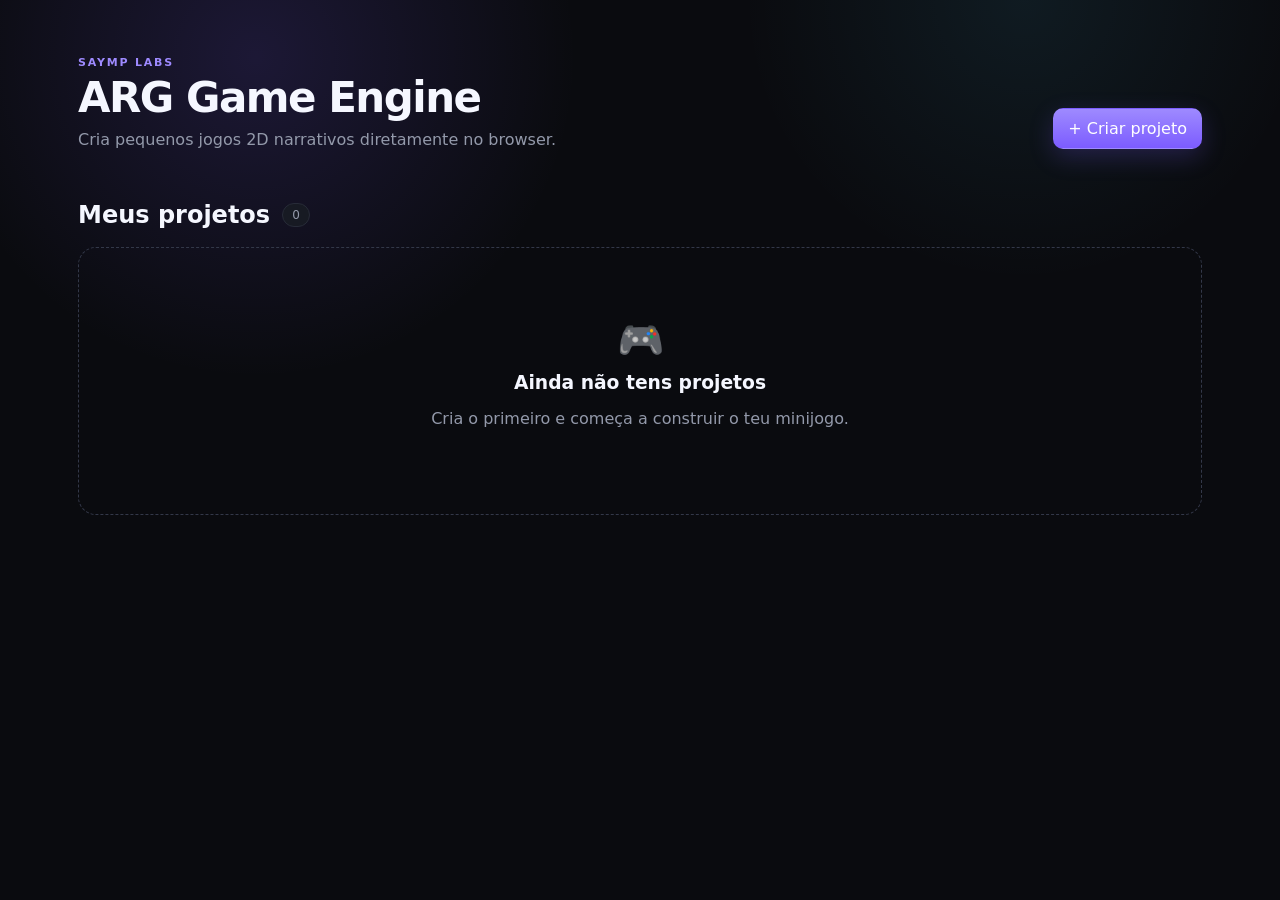
==== editor.html @ 09d0fc3b "Add files via upload" ====
<!doctype html>
<html lang="pt-PT">
<head>
  <meta charset="utf-8" />
  <meta name="viewport" content="width=device-width, initial-scale=1" />
  <title>Editor — ARG Game Engine</title>
  <link rel="stylesheet" href="styles.css" />
</head>
<body class="editor-body">
  <header class="editor-topbar">
    <div class="brand-line">
      <a href="index.html" class="back-link">← Projetos</a>
      <span class="divider"></span>
      <strong id="projectTitle">Projeto</strong>
      <span id="saveStatus" class="save-status">Guardado</span>
    </div>

    <div class="top-actions">
      <button id="centerPlayerBtn" class="secondary-btn">Centrar jogador</button>
      <button id="playBtn" class="primary-btn">▶ Testar jogo</button>
    </div>
  </header>

  <main class="editor-layout">
    <aside class="panel left-panel">
      <div class="panel-section">
        <div class="eyebrow">PROJETO</div>
        <label>
          Nome
          <input id="projectNameInput" />
        </label>
      </div>

      <div class="panel-section">
        <div class="eyebrow">MAPA</div>
        <label>
          Nome
          <input id="mapNameInput" />
        </label>

        <div class="two-cols">
          <label>
            Largura
            <input id="mapWidthInput" type="number" min="320" max="4000" step="32" />
          </label>
          <label>
            Altura
            <input id="mapHeightInput" type="number" min="240" max="4000" step="32" />
          </label>
        </div>

        <label>
          Cor do fundo
          <input id="backgroundColorInput" type="color" />
        </label>
      </div>

      <div class="panel-section">
        <div class="eyebrow">JOGADOR</div>
        <label>
          Velocidade
          <input id="playerSpeedInput" type="number" min="40" max="800" step="10" />
        </label>

        <label>
          Tamanho
          <input id="playerSizeInput" type="number" min="8" max="128" step="2" />
        </label>

        <label>
          Cor
          <input id="playerColorInput" type="color" />
        </label>

        <p class="hint">Arrasta o jogador no mapa para escolher o ponto inicial.</p>
      </div>
    </aside>

    <section class="workspace">
      <div class="workspace-toolbar">
        <span>Mapa: <strong id="workspaceMapName">Sala Inicial</strong></span>
        <span class="hint">Arrasta 🧍 para mudar o spawn</span>
      </div>

      <div id="viewport" class="viewport">
        <div id="mapCanvas" class="map-canvas">
          <div id="gridLayer" class="grid-layer"></div>
          <div id="spawnMarker" class="spawn-marker" title="Spawn do jogador">
            <span>🧍</span>
          </div>
        </div>
      </div>
    </section>

    <aside class="panel right-panel">
      <div class="panel-section">
        <div class="eyebrow">PROPRIEDADES</div>
        <h3>Spawn do jogador</h3>

        <div class="two-cols">
          <label>
            X
            <input id="spawnXInput" type="number" min="0" />
          </label>
          <label>
            Y
            <input id="spawnYInput" type="number" min="0" />
          </label>
        </div>

        <button id="resetSpawnBtn" class="secondary-btn full">Repor no centro</button>
      </div>

      <div class="panel-section">
        <div class="eyebrow">VERSÃO 0.1</div>
        <ul class="feature-list">
          <li>✓ Projetos</li>
          <li>✓ Editor de mapa</li>
          <li>✓ Spawn do jogador</li>
          <li>✓ Movimento WASD / setas</li>
          <li>✓ Teste instantâneo</li>
          <li>✓ Guardado local</li>
        </ul>
      </div>
    </aside>
  </main>

  <script src="js/storage.js"></script>
  <script src="js/editor.js"></script>
</body>
</html>
---- styles.css ----
:root{
  --bg:#0a0b0f;
  --panel:#11131a;
  --panel2:#171a23;
  --line:#272b38;
  --text:#f5f7ff;
  --muted:#9399aa;
  --accent:#7c5cff;
  --accent2:#9e8aff;
  --danger:#ff4d6d;
  --shadow:0 18px 60px rgba(0,0,0,.35);
}

*{box-sizing:border-box}
html,body{margin:0;min-height:100%;font-family:Inter,ui-sans-serif,system-ui,-apple-system,BlinkMacSystemFont,"Segoe UI",sans-serif;background:var(--bg);color:var(--text)}
button,input{font:inherit}
button{cursor:pointer}
a{color:inherit;text-decoration:none}

.dashboard-body{background:
  radial-gradient(circle at 20% 10%,rgba(124,92,255,.16),transparent 28%),
  radial-gradient(circle at 80% 0%,rgba(82,214,255,.08),transparent 24%),
  var(--bg);
}

.dashboard-shell{max-width:1180px;margin:0 auto;padding:56px 28px}
.topbar{display:flex;justify-content:space-between;gap:24px;align-items:end;margin-bottom:52px}
.topbar h1{font-size:42px;letter-spacing:-1.5px;margin:4px 0 8px}
.topbar p{color:var(--muted);margin:0;max-width:620px}
.eyebrow{font-size:11px;font-weight:800;letter-spacing:1.8px;color:var(--accent2)}
.section-title{display:flex;gap:12px;align-items:center;margin-bottom:18px}
.section-title h2{margin:0}
.pill{background:var(--panel2);border:1px solid var(--line);padding:4px 9px;border-radius:999px;color:var(--muted);font-size:12px}

.primary-btn,.secondary-btn,.icon-btn{
  border:1px solid transparent;border-radius:10px;padding:10px 14px;color:white;
}
.primary-btn{background:linear-gradient(180deg,var(--accent2),var(--accent));box-shadow:0 8px 24px rgba(124,92,255,.22)}
.primary-btn:hover{filter:brightness(1.08)}
.secondary-btn{background:var(--panel2);border-color:var(--line)}
.secondary-btn:hover{background:#202431}
.icon-btn{background:transparent;padding:6px 9px}
.full{width:100%}

.project-grid{display:grid;grid-template-columns:repeat(auto-fill,minmax(260px,1fr));gap:16px}
.project-card{
  background:linear-gradient(180deg,#141721,#101219);border:1px solid var(--line);
  border-radius:16px;padding:18px;min-height:180px;display:flex;flex-direction:column;
  transition:.18s transform,.18s border-color;box-shadow:var(--shadow)
}
.project-card:hover{transform:translateY(-3px);border-color:#504a75}
.project-card .thumb{
  height:82px;border-radius:10px;margin-bottom:14px;border:1px solid rgba(255,255,255,.06);
  position:relative;overflow:hidden
}
.project-card .thumb::after{
  content:"";position:absolute;inset:0;background-image:
  linear-gradient(rgba(255,255,255,.04) 1px,transparent 1px),
  linear-gradient(90deg,rgba(255,255,255,.04) 1px,transparent 1px);
  background-size:16px 16px
}
.project-card h3{margin:0 0 6px}
.project-meta{color:var(--muted);font-size:13px}
.card-actions{display:flex;gap:8px;margin-top:auto;padding-top:16px}
.card-actions button{flex:1}
.delete-btn{background:#26151b;border:1px solid #4b222d;color:#ff8195;border-radius:9px;padding:9px}
.empty-state{border:1px dashed #333849;border-radius:18px;text-align:center;padding:70px 20px;color:var(--muted)}
.empty-state h3{color:var(--text);margin:10px 0 6px}
.empty-icon{font-size:38px}
.hidden{display:none!important}

.modal{background:var(--panel);border:1px solid var(--line);border-radius:18px;color:var(--text);padding:0;min-width:min(460px,calc(100vw - 32px));box-shadow:var(--shadow)}
.modal::backdrop{background:rgba(0,0,0,.72);backdrop-filter:blur(6px)}
.modal form{padding:22px}
.modal-head{display:flex;justify-content:space-between;align-items:start;margin-bottom:18px}
.modal-head h2{margin:4px 0 0}
.modal label,.panel label{display:block;color:#c5cad8;font-size:12px;font-weight:700;margin-bottom:12px}
.modal input,.panel input{
  width:100%;margin-top:6px;background:#0d0f15;border:1px solid var(--line);
  border-radius:8px;padding:10px 11px;color:white;outline:none
}
.modal input:focus,.panel input:focus{border-color:var(--accent)}
.modal-actions{display:flex;justify-content:flex-end;gap:10px;margin-top:18px}

.editor-body{height:100vh;overflow:hidden}
.editor-topbar{
  height:60px;background:#0e1016;border-bottom:1px solid var(--line);display:flex;
  align-items:center;justify-content:space-between;padding:0 16px
}
.brand-line,.top-actions{display:flex;align-items:center;gap:10px}
.back-link{color:var(--muted);font-size:13px}
.divider{width:1px;height:20px;background:var(--line)}
.save-status{font-size:11px;color:#6fda9b;background:#10261a;border:1px solid #1b4b2d;padding:4px 8px;border-radius:999px}
.save-status.dirty{color:#ffd36f;background:#2c2410;border-color:#594916}

.editor-layout{height:calc(100vh - 60px);display:grid;grid-template-columns:250px 1fr 250px}
.panel{background:var(--panel);overflow:auto}
.left-panel{border-right:1px solid var(--line)}
.right-panel{border-left:1px solid var(--line)}
.panel-section{padding:18px;border-bottom:1px solid var(--line)}
.panel-section h3{margin:8px 0 14px}
.two-cols{display:grid;grid-template-columns:1fr 1fr;gap:8px}
.hint{color:var(--muted);font-size:12px;line-height:1.45}
.feature-list{list-style:none;padding:0;margin:10px 0 0;color:#b9bfcc;font-size:13px;line-height:2}

.workspace{min-width:0;display:flex;flex-direction:column;background:#08090d}
.workspace-toolbar{
  height:42px;border-bottom:1px solid var(--line);display:flex;justify-content:space-between;
  align-items:center;padding:0 14px;background:#0d0f14;font-size:12px;color:#c5cad8
}
.viewport{flex:1;overflow:auto;padding:42px}
.map-canvas{
  position:relative;margin:auto;box-shadow:0 0 0 1px #343848,0 18px 70px rgba(0,0,0,.55);
  overflow:hidden;min-width:320px;min-height:240px
}
.grid-layer{position:absolute;inset:0;pointer-events:none;background-image:
  linear-gradient(rgba(255,255,255,.05) 1px,transparent 1px),
  linear-gradient(90deg,rgba(255,255,255,.05) 1px,transparent 1px);
  background-size:32px 32px
}
.spawn-marker{
  position:absolute;display:grid;place-items:center;transform:translate(-50%,-50%);
  border:2px solid rgba(255,255,255,.65);background:rgba(124,92,255,.35);
  border-radius:8px;cursor:grab;user-select:none;box-shadow:0 0 0 4px rgba(124,92,255,.12)
}
.spawn-marker:active{cursor:grabbing}
.spawn-marker span{filter:drop-shadow(0 2px 4px rgba(0,0,0,.45))}

.play-body{margin:0;background:#000;overflow:hidden}
.game-shell{width:100vw;height:100vh;position:relative;display:grid;place-items:center;background:#000}
#gameCanvas{display:block;image-rendering:pixelated;box-shadow:0 0 80px rgba(0,0,0,.9)}
.game-ui{position:fixed;inset:0;pointer-events:none;padding:18px;display:flex;justify-content:space-between;align-items:start}
.game-badge,.controls-badge{
  background:rgba(10,11,15,.72);border:1px solid rgba(255,255,255,.14);
  backdrop-filter:blur(8px);border-radius:10px;padding:9px 11px;font-size:12px
}
.game-badge{display:flex;flex-direction:column;gap:2px}
.game-badge span{color:#aab0be}
.controls-badge{color:#aab0be}
.pause-overlay{
  position:fixed;inset:0;background:rgba(0,0,0,.65);backdrop-filter:blur(6px);
  display:grid;place-items:center
}
.pause-card{
  width:min(360px,calc(100vw - 32px));background:var(--panel);border:1px solid var(--line);
  border-radius:16px;padding:24px;text-align:center;box-shadow:var(--shadow)
}
.pause-card h2{margin:7px 0}
.pause-card p{color:var(--muted)}
.pause-actions{display:flex;gap:10px;justify-content:center;margin-top:18px}

@media (max-width:900px){
  .editor-layout{grid-template-columns:210px 1fr}
  .right-panel{display:none}
}
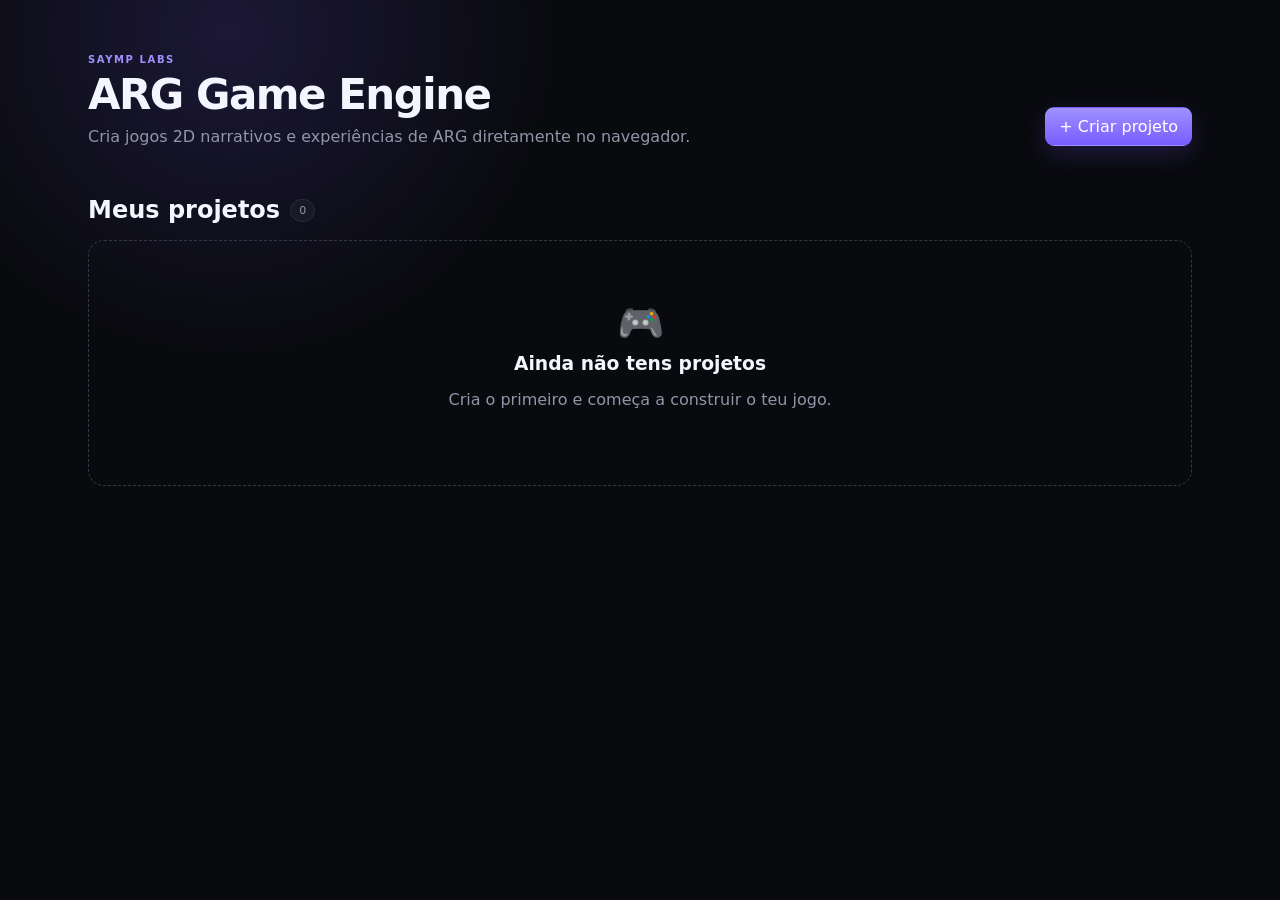
==== commit 5146313f: "Add files via upload" ====
--- a/editor.html
+++ b/editor.html
@@ -1,129 +1,259 @@
 <!doctype html>
 <html lang="pt-PT">
 <head>
-  <meta charset="utf-8" />
-  <meta name="viewport" content="width=device-width, initial-scale=1" />
+  <meta charset="utf-8">
+  <meta name="viewport" content="width=device-width,initial-scale=1">
   <title>Editor — ARG Game Engine</title>
-  <link rel="stylesheet" href="styles.css" />
+  <link rel="stylesheet" href="styles.css">
 </head>
 <body class="editor-body">
   <header class="editor-topbar">
     <div class="brand-line">
-      <a href="index.html" class="back-link">← Projetos</a>
+      <a class="back-link" href="index.html">← Projetos</a>
       <span class="divider"></span>
       <strong id="projectTitle">Projeto</strong>
       <span id="saveStatus" class="save-status">Guardado</span>
     </div>
 
     <div class="top-actions">
-      <button id="centerPlayerBtn" class="secondary-btn">Centrar jogador</button>
-      <button id="playBtn" class="primary-btn">▶ Testar jogo</button>
+      <button id="undoBtn" class="tool-btn" title="Ctrl+Z">↶</button>
+      <button id="redoBtn" class="tool-btn" title="Ctrl+Y">↷</button>
+      <button id="gridBtn" class="secondary-btn active"># Grid</button>
+      <button id="playBtn" class="primary-btn">▶ Testar</button>
     </div>
   </header>
 
   <main class="editor-layout">
-    <aside class="panel left-panel">
-      <div class="panel-section">
-        <div class="eyebrow">PROJETO</div>
-        <label>
-          Nome
-          <input id="projectNameInput" />
-        </label>
-      </div>
-
-      <div class="panel-section">
-        <div class="eyebrow">MAPA</div>
-        <label>
-          Nome
-          <input id="mapNameInput" />
-        </label>
-
-        <div class="two-cols">
-          <label>
-            Largura
-            <input id="mapWidthInput" type="number" min="320" max="4000" step="32" />
-          </label>
-          <label>
-            Altura
-            <input id="mapHeightInput" type="number" min="240" max="4000" step="32" />
-          </label>
-        </div>
-
-        <label>
-          Cor do fundo
-          <input id="backgroundColorInput" type="color" />
-        </label>
-      </div>
-
-      <div class="panel-section">
-        <div class="eyebrow">JOGADOR</div>
-        <label>
-          Velocidade
-          <input id="playerSpeedInput" type="number" min="40" max="800" step="10" />
-        </label>
-
-        <label>
-          Tamanho
-          <input id="playerSizeInput" type="number" min="8" max="128" step="2" />
-        </label>
-
-        <label>
-          Cor
-          <input id="playerColorInput" type="color" />
-        </label>
-
-        <p class="hint">Arrasta o jogador no mapa para escolher o ponto inicial.</p>
-      </div>
+    <aside class="left-panel panel">
+      <div class="tabs">
+        <button class="tab active" data-tab="hierarchy">Hierarchy</button>
+        <button class="tab" data-tab="assets">Assets</button>
+        <button class="tab" data-tab="maps">Maps</button>
+      </div>
+
+      <section id="tab-hierarchy" class="tab-content active">
+        <div class="panel-section compact">
+          <div class="section-row">
+            <div class="eyebrow">ENTIDADES</div>
+            <button id="addEntityQuickBtn" class="mini-btn">+</button>
+          </div>
+          <div id="hierarchyList" class="hierarchy-list"></div>
+        </div>
+
+        <div class="panel-section compact">
+          <div class="eyebrow">ADICIONAR</div>
+          <div class="tool-grid">
+            <button class="add-entity-btn" data-type="wall">🧱<span>Parede</span></button>
+            <button class="add-entity-btn" data-type="object">📦<span>Objeto</span></button>
+            <button class="add-entity-btn" data-type="npc">👤<span>NPC</span></button>
+            <button class="add-entity-btn" data-type="door">🚪<span>Porta</span></button>
+            <button class="add-entity-btn" data-type="trigger">◫<span>Trigger</span></button>
+            <button class="add-entity-btn" data-type="light">💡<span>Luz</span></button>
+          </div>
+        </div>
+      </section>
+
+      <section id="tab-assets" class="tab-content">
+        <div class="panel-section compact">
+          <div class="section-row">
+            <div>
+              <div class="eyebrow">ASSET LIBRARY</div>
+              <div class="tiny">PNG / JPG / WEBP / GIF</div>
+            </div>
+            <label class="mini-btn upload-btn">+
+              <input id="assetUploadInput" type="file" accept="image/png,image/jpeg,image/webp,image/gif" multiple hidden>
+            </label>
+          </div>
+          <div id="assetGrid" class="asset-grid"></div>
+          <p class="hint">No protótipo os assets ficam guardados no navegador. Mais tarde mudamos para Firebase Storage.</p>
+        </div>
+      </section>
+
+      <section id="tab-maps" class="tab-content">
+        <div class="panel-section compact">
+          <div class="section-row">
+            <div class="eyebrow">MAPAS</div>
+            <button id="newMapBtn" class="mini-btn">+</button>
+          </div>
+          <div id="mapList" class="map-list"></div>
+        </div>
+      </section>
     </aside>
 
     <section class="workspace">
       <div class="workspace-toolbar">
-        <span>Mapa: <strong id="workspaceMapName">Sala Inicial</strong></span>
-        <span class="hint">Arrasta 🧍 para mudar o spawn</span>
+        <div class="toolbar-group">
+          <button id="selectToolBtn" class="tool-btn active" title="Selecionar (V)">↖</button>
+          <button id="deleteBtn" class="tool-btn" title="Delete">🗑</button>
+          <button id="duplicateBtn" class="tool-btn" title="Ctrl+D">⧉</button>
+          <span class="divider"></span>
+          <button id="layerUpBtn" class="tool-btn" title="Subir layer">↑</button>
+          <button id="layerDownBtn" class="tool-btn" title="Descer layer">↓</button>
+        </div>
+        <div class="workspace-info">
+          <strong id="workspaceMapName">Mapa</strong>
+          <span id="zoomLabel">100%</span>
+        </div>
       </div>
 
       <div id="viewport" class="viewport">
         <div id="mapCanvas" class="map-canvas">
           <div id="gridLayer" class="grid-layer"></div>
-          <div id="spawnMarker" class="spawn-marker" title="Spawn do jogador">
-            <span>🧍</span>
-          </div>
-        </div>
+          <div id="entityLayer" class="entity-layer"></div>
+        </div>
+      </div>
+
+      <div class="statusbar">
+        <span>Arrastar: mover · canto inferior direito: redimensionar · Delete: apagar · Ctrl+Z/Y: histórico</span>
+        <span id="selectionStatus">Nada selecionado</span>
       </div>
     </section>
 
-    <aside class="panel right-panel">
-      <div class="panel-section">
-        <div class="eyebrow">PROPRIEDADES</div>
-        <h3>Spawn do jogador</h3>
-
-        <div class="two-cols">
-          <label>
-            X
-            <input id="spawnXInput" type="number" min="0" />
-          </label>
-          <label>
-            Y
-            <input id="spawnYInput" type="number" min="0" />
-          </label>
-        </div>
-
-        <button id="resetSpawnBtn" class="secondary-btn full">Repor no centro</button>
-      </div>
-
-      <div class="panel-section">
-        <div class="eyebrow">VERSÃO 0.1</div>
-        <ul class="feature-list">
-          <li>✓ Projetos</li>
-          <li>✓ Editor de mapa</li>
-          <li>✓ Spawn do jogador</li>
-          <li>✓ Movimento WASD / setas</li>
-          <li>✓ Teste instantâneo</li>
-          <li>✓ Guardado local</li>
-        </ul>
-      </div>
+    <aside class="right-panel panel">
+      <div class="tabs">
+        <button class="tab active" data-inspector-tab="inspector">Inspector</button>
+        <button class="tab" data-inspector-tab="project">Project</button>
+      </div>
+
+      <section id="inspector-inspector" class="inspector-content active">
+        <div id="noSelection" class="panel-section">
+          <div class="eyebrow">INSPECTOR</div>
+          <h3>Nada selecionado</h3>
+          <p class="hint">Seleciona uma entidade no mapa ou na hierarchy.</p>
+        </div>
+
+        <div id="entityInspector" class="panel-section hidden">
+          <div class="section-row">
+            <div>
+              <div class="eyebrow" id="entityTypeLabel">ENTITY</div>
+              <h3 id="entityInspectorTitle">Entidade</h3>
+            </div>
+          </div>
+
+          <label>Nome
+            <input id="entityNameInput">
+          </label>
+
+          <div class="two-cols">
+            <label>X<input id="entityXInput" type="number"></label>
+            <label>Y<input id="entityYInput" type="number"></label>
+          </div>
+
+          <div class="two-cols">
+            <label>Largura<input id="entityWidthInput" type="number" min="4"></label>
+            <label>Altura<input id="entityHeightInput" type="number" min="4"></label>
+          </div>
+
+          <label>Layer
+            <input id="entityLayerInput" type="number">
+          </label>
+
+          <label class="checkbox-row">
+            <input id="entityCollisionInput" type="checkbox"> Colisão
+          </label>
+
+          <label class="checkbox-row">
+            <input id="entityVisibleInput" type="checkbox"> Visível
+          </label>
+
+          <label>Sprite
+            <select id="entitySpriteSelect"></select>
+          </label>
+
+          <label>Cor fallback
+            <input id="entityColorInput" type="color">
+          </label>
+
+          <div id="characterFields" class="subsection hidden">
+            <div class="eyebrow">PERSONAGEM</div>
+            <label>Nome exibido
+              <input id="characterDisplayNameInput">
+            </label>
+            <label>Texto ao interagir
+              <textarea id="interactionTextInput" rows="3" placeholder="Ex.: Você não devia estar aqui..."></textarea>
+            </label>
+          </div>
+
+          <div id="doorFields" class="subsection hidden">
+            <div class="eyebrow">PORTA</div>
+            <label>Mapa de destino
+              <select id="doorTargetMapSelect"></select>
+            </label>
+          </div>
+
+          <div id="lightFields" class="subsection hidden">
+            <div class="eyebrow">LUZ</div>
+            <label>Raio
+              <input id="lightRadiusInput" type="number" min="20" max="1000">
+            </label>
+            <label>Intensidade
+              <input id="lightIntensityInput" type="range" min="0" max="1" step="0.05">
+            </label>
+          </div>
+        </div>
+      </section>
+
+      <section id="inspector-project" class="inspector-content">
+        <div class="panel-section">
+          <div class="eyebrow">PROJETO</div>
+          <label>Nome do jogo
+            <input id="projectNameInput">
+          </label>
+          <label>Protagonista
+            <input id="protagonistNameInput">
+          </label>
+          <label>Sprite do protagonista
+            <select id="playerSpriteSelect"></select>
+          </label>
+
+          <div class="two-cols">
+            <label>Largura<input id="playerWidthInput" type="number" min="8"></label>
+            <label>Altura<input id="playerHeightInput" type="number" min="8"></label>
+          </div>
+
+          <label>Velocidade
+            <input id="playerSpeedInput" type="number" min="20" max="1000">
+          </label>
+          <label>Cor fallback
+            <input id="playerColorInput" type="color">
+          </label>
+        </div>
+
+        <div class="panel-section">
+          <div class="eyebrow">MAPA ATUAL</div>
+          <label>Nome
+            <input id="mapNameInput">
+          </label>
+          <div class="two-cols">
+            <label>Largura<input id="mapWidthInput" type="number" min="320"></label>
+            <label>Altura<input id="mapHeightInput" type="number" min="240"></label>
+          </div>
+          <label>Fundo
+            <input id="mapBackgroundInput" type="color">
+          </label>
+          <div class="two-cols">
+            <label>Spawn X<input id="spawnXInput" type="number"></label>
+            <label>Spawn Y<input id="spawnYInput" type="number"></label>
+          </div>
+          <button id="centerSpawnBtn" class="secondary-btn full">Centrar spawn</button>
+        </div>
+      </section>
     </aside>
   </main>
+
+  <dialog id="newMapDialog" class="modal">
+    <form id="newMapForm">
+      <div class="modal-head">
+        <div><div class="eyebrow">NOVO MAPA</div><h2>Criar mapa</h2></div>
+        <button type="button" id="closeMapDialogBtn" class="icon-btn">✕</button>
+      </div>
+      <label>Nome<input id="newMapNameInput" value="Novo Mapa" required></label>
+      <div class="modal-actions">
+        <button type="button" id="cancelMapBtn" class="secondary-btn">Cancelar</button>
+        <button type="submit" class="primary-btn">Criar</button>
+      </div>
+    </form>
+  </dialog>
 
   <script src="js/storage.js"></script>
   <script src="js/editor.js"></script>
--- a/styles.css
+++ b/styles.css
@@ -1,155 +1,110 @@
+
 :root{
-  --bg:#0a0b0f;
-  --panel:#11131a;
-  --panel2:#171a23;
-  --line:#272b38;
-  --text:#f5f7ff;
-  --muted:#9399aa;
-  --accent:#7c5cff;
-  --accent2:#9e8aff;
-  --danger:#ff4d6d;
-  --shadow:0 18px 60px rgba(0,0,0,.35);
+  --bg:#090a0e;--panel:#10121a;--panel2:#171a24;--panel3:#1d202b;--line:#292d3a;
+  --text:#f4f6ff;--muted:#9096a8;--accent:#785cff;--accent2:#a091ff;--good:#6fe2a0;
+  --danger:#ff607d;--shadow:0 22px 70px rgba(0,0,0,.42);
 }
-
 *{box-sizing:border-box}
 html,body{margin:0;min-height:100%;font-family:Inter,ui-sans-serif,system-ui,-apple-system,BlinkMacSystemFont,"Segoe UI",sans-serif;background:var(--bg);color:var(--text)}
-button,input{font:inherit}
-button{cursor:pointer}
-a{color:inherit;text-decoration:none}
+button,input,select,textarea{font:inherit} button{cursor:pointer} a{color:inherit;text-decoration:none}
+.hidden{display:none!important}.tiny{font-size:10px;color:var(--muted)}.hint{font-size:11px;color:var(--muted);line-height:1.5}
+.eyebrow{font-size:10px;font-weight:900;letter-spacing:1.6px;color:var(--accent2)}
+.primary-btn,.secondary-btn,.tool-btn,.mini-btn,.icon-btn{border-radius:9px;border:1px solid transparent;color:white}
+.primary-btn{padding:9px 13px;background:linear-gradient(180deg,var(--accent2),var(--accent));box-shadow:0 8px 25px rgba(120,92,255,.2)}
+.secondary-btn{padding:8px 11px;background:var(--panel2);border-color:var(--line)}
+.secondary-btn.active,.tool-btn.active{border-color:#6f61c8;background:#2c2850}
+.tool-btn{width:34px;height:34px;background:var(--panel2);border-color:var(--line)}
+.tool-btn:hover,.secondary-btn:hover{background:#222635}
+.mini-btn{width:28px;height:28px;background:var(--panel2);border-color:var(--line);display:grid;place-items:center}
+.icon-btn{background:transparent;padding:6px}
+.full{width:100%}
+.divider{width:1px;height:20px;background:var(--line);display:inline-block}
 
-.dashboard-body{background:
-  radial-gradient(circle at 20% 10%,rgba(124,92,255,.16),transparent 28%),
-  radial-gradient(circle at 80% 0%,rgba(82,214,255,.08),transparent 24%),
-  var(--bg);
+.dashboard-body{background:radial-gradient(circle at 18% 6%,rgba(120,92,255,.17),transparent 28%),var(--bg)}
+.dashboard-shell{max-width:1160px;margin:0 auto;padding:54px 28px}
+.topbar{display:flex;justify-content:space-between;align-items:end;gap:20px;margin-bottom:50px}
+.topbar h1{font-size:42px;letter-spacing:-1.5px;margin:5px 0 8px}
+.topbar p{margin:0;color:var(--muted)}
+.section-title{display:flex;align-items:center;gap:10px;margin-bottom:16px}.section-title h2{margin:0}
+.pill{font-size:11px;background:var(--panel2);border:1px solid var(--line);padding:4px 8px;border-radius:999px;color:var(--muted)}
+.project-grid{display:grid;grid-template-columns:repeat(auto-fill,minmax(265px,1fr));gap:15px}
+.project-card{background:linear-gradient(180deg,#141720,#101219);border:1px solid var(--line);border-radius:15px;padding:16px;min-height:185px;display:flex;flex-direction:column;box-shadow:var(--shadow);transition:.18s}
+.project-card:hover{transform:translateY(-2px);border-color:#514a79}
+.project-card .thumb{height:86px;border-radius:10px;margin-bottom:13px;border:1px solid rgba(255,255,255,.07);position:relative;overflow:hidden}
+.project-card .thumb:after{content:"";position:absolute;inset:0;background-image:linear-gradient(rgba(255,255,255,.04) 1px,transparent 1px),linear-gradient(90deg,rgba(255,255,255,.04) 1px,transparent 1px);background-size:16px 16px}
+.project-card h3{margin:0 0 6px}.project-meta{font-size:12px;color:var(--muted)}
+.card-actions{display:flex;gap:8px;margin-top:auto;padding-top:15px}.card-actions button{flex:1}
+.delete-project-btn{padding:8px;border-radius:9px;background:#28161c;border:1px solid #512432;color:#ff8598}
+.empty-state{text-align:center;padding:60px;border:1px dashed #333747;border-radius:16px;color:var(--muted)}
+.empty-state h3{color:var(--text);margin:8px 0}.empty-icon{font-size:38px}
+
+.modal{background:var(--panel);color:var(--text);border:1px solid var(--line);border-radius:16px;padding:0;box-shadow:var(--shadow);min-width:min(450px,calc(100vw - 30px))}
+.modal::backdrop{background:rgba(0,0,0,.72);backdrop-filter:blur(5px)}
+.modal form{padding:22px}.modal-head{display:flex;justify-content:space-between;align-items:start;margin-bottom:18px}.modal-head h2{margin:4px 0}
+.modal label,.panel label{display:block;font-size:11px;font-weight:700;color:#c5cad8;margin-bottom:11px}
+.modal input,.panel input,.panel select,.panel textarea{
+  width:100%;margin-top:5px;background:#0c0e14;border:1px solid var(--line);border-radius:8px;color:white;padding:8px 9px;outline:none
 }
-
-.dashboard-shell{max-width:1180px;margin:0 auto;padding:56px 28px}
-.topbar{display:flex;justify-content:space-between;gap:24px;align-items:end;margin-bottom:52px}
-.topbar h1{font-size:42px;letter-spacing:-1.5px;margin:4px 0 8px}
-.topbar p{color:var(--muted);margin:0;max-width:620px}
-.eyebrow{font-size:11px;font-weight:800;letter-spacing:1.8px;color:var(--accent2)}
-.section-title{display:flex;gap:12px;align-items:center;margin-bottom:18px}
-.section-title h2{margin:0}
-.pill{background:var(--panel2);border:1px solid var(--line);padding:4px 9px;border-radius:999px;color:var(--muted);font-size:12px}
-
-.primary-btn,.secondary-btn,.icon-btn{
-  border:1px solid transparent;border-radius:10px;padding:10px 14px;color:white;
-}
-.primary-btn{background:linear-gradient(180deg,var(--accent2),var(--accent));box-shadow:0 8px 24px rgba(124,92,255,.22)}
-.primary-btn:hover{filter:brightness(1.08)}
-.secondary-btn{background:var(--panel2);border-color:var(--line)}
-.secondary-btn:hover{background:#202431}
-.icon-btn{background:transparent;padding:6px 9px}
-.full{width:100%}
-
-.project-grid{display:grid;grid-template-columns:repeat(auto-fill,minmax(260px,1fr));gap:16px}
-.project-card{
-  background:linear-gradient(180deg,#141721,#101219);border:1px solid var(--line);
-  border-radius:16px;padding:18px;min-height:180px;display:flex;flex-direction:column;
-  transition:.18s transform,.18s border-color;box-shadow:var(--shadow)
-}
-.project-card:hover{transform:translateY(-3px);border-color:#504a75}
-.project-card .thumb{
-  height:82px;border-radius:10px;margin-bottom:14px;border:1px solid rgba(255,255,255,.06);
-  position:relative;overflow:hidden
-}
-.project-card .thumb::after{
-  content:"";position:absolute;inset:0;background-image:
-  linear-gradient(rgba(255,255,255,.04) 1px,transparent 1px),
-  linear-gradient(90deg,rgba(255,255,255,.04) 1px,transparent 1px);
-  background-size:16px 16px
-}
-.project-card h3{margin:0 0 6px}
-.project-meta{color:var(--muted);font-size:13px}
-.card-actions{display:flex;gap:8px;margin-top:auto;padding-top:16px}
-.card-actions button{flex:1}
-.delete-btn{background:#26151b;border:1px solid #4b222d;color:#ff8195;border-radius:9px;padding:9px}
-.empty-state{border:1px dashed #333849;border-radius:18px;text-align:center;padding:70px 20px;color:var(--muted)}
-.empty-state h3{color:var(--text);margin:10px 0 6px}
-.empty-icon{font-size:38px}
-.hidden{display:none!important}
-
-.modal{background:var(--panel);border:1px solid var(--line);border-radius:18px;color:var(--text);padding:0;min-width:min(460px,calc(100vw - 32px));box-shadow:var(--shadow)}
-.modal::backdrop{background:rgba(0,0,0,.72);backdrop-filter:blur(6px)}
-.modal form{padding:22px}
-.modal-head{display:flex;justify-content:space-between;align-items:start;margin-bottom:18px}
-.modal-head h2{margin:4px 0 0}
-.modal label,.panel label{display:block;color:#c5cad8;font-size:12px;font-weight:700;margin-bottom:12px}
-.modal input,.panel input{
-  width:100%;margin-top:6px;background:#0d0f15;border:1px solid var(--line);
-  border-radius:8px;padding:10px 11px;color:white;outline:none
-}
-.modal input:focus,.panel input:focus{border-color:var(--accent)}
-.modal-actions{display:flex;justify-content:flex-end;gap:10px;margin-top:18px}
+.panel textarea{resize:vertical;min-height:62px}
+.modal input:focus,.panel input:focus,.panel select:focus,.panel textarea:focus{border-color:var(--accent)}
+.modal-actions{display:flex;justify-content:flex-end;gap:8px;margin-top:18px}
 
 .editor-body{height:100vh;overflow:hidden}
-.editor-topbar{
-  height:60px;background:#0e1016;border-bottom:1px solid var(--line);display:flex;
-  align-items:center;justify-content:space-between;padding:0 16px
-}
-.brand-line,.top-actions{display:flex;align-items:center;gap:10px}
-.back-link{color:var(--muted);font-size:13px}
-.divider{width:1px;height:20px;background:var(--line)}
-.save-status{font-size:11px;color:#6fda9b;background:#10261a;border:1px solid #1b4b2d;padding:4px 8px;border-radius:999px}
-.save-status.dirty{color:#ffd36f;background:#2c2410;border-color:#594916}
+.editor-topbar{height:58px;display:flex;align-items:center;justify-content:space-between;background:#0d0f15;border-bottom:1px solid var(--line);padding:0 13px}
+.brand-line,.top-actions{display:flex;align-items:center;gap:9px}.back-link{font-size:12px;color:var(--muted)}
+.save-status{font-size:10px;color:var(--good);background:#10251a;border:1px solid #1b4930;border-radius:999px;padding:4px 7px}.save-status.dirty{color:#ffd67a;background:#2a220e;border-color:#574715}
+.editor-layout{height:calc(100vh - 58px);display:grid;grid-template-columns:245px minmax(0,1fr) 270px}
+.panel{background:var(--panel);overflow:auto}.left-panel{border-right:1px solid var(--line)}.right-panel{border-left:1px solid var(--line)}
+.tabs{height:38px;display:flex;border-bottom:1px solid var(--line);position:sticky;top:0;background:var(--panel);z-index:20}
+.tab{flex:1;border:0;background:transparent;color:var(--muted);font-size:11px;font-weight:800}
+.tab.active{color:#fff;background:var(--panel2);box-shadow:inset 0 -2px 0 var(--accent)}
+.tab-content,.inspector-content{display:none}.tab-content.active,.inspector-content.active{display:block}
+.panel-section{padding:17px;border-bottom:1px solid var(--line)}.panel-section.compact{padding:12px}
+.section-row{display:flex;justify-content:space-between;align-items:center;gap:8px}.panel-section h3{margin:5px 0 13px}
+.two-cols{display:grid;grid-template-columns:1fr 1fr;gap:7px}.checkbox-row{display:flex!important;align-items:center;gap:8px}.checkbox-row input{width:auto!important;margin:0!important}
+.subsection{border-top:1px solid var(--line);margin-top:13px;padding-top:13px}
+.tool-grid{display:grid;grid-template-columns:repeat(2,1fr);gap:7px;margin-top:9px}
+.add-entity-btn{min-height:54px;background:var(--panel2);border:1px solid var(--line);border-radius:9px;color:#fff;display:flex;align-items:center;justify-content:center;gap:7px;font-size:15px}
+.add-entity-btn span{font-size:10px;color:#c4c9d6}.add-entity-btn:hover{background:#222634}
+.hierarchy-list,.map-list{margin-top:9px;display:flex;flex-direction:column;gap:4px}
+.hierarchy-item,.map-item{display:flex;align-items:center;gap:7px;padding:7px 8px;border:1px solid transparent;border-radius:7px;font-size:11px;color:#c1c6d4;cursor:pointer}
+.hierarchy-item:hover,.map-item:hover{background:var(--panel2)}.hierarchy-item.selected,.map-item.selected{background:#292449;border-color:#4f457f;color:white}
+.hierarchy-icon{width:18px;text-align:center}.layer-tag{margin-left:auto;color:#747b90;font-size:9px}
+.asset-grid{display:grid;grid-template-columns:repeat(2,1fr);gap:7px;margin-top:10px}
+.asset-card{background:var(--panel2);border:1px solid var(--line);border-radius:8px;padding:6px;cursor:pointer;overflow:hidden}
+.asset-card img{width:100%;aspect-ratio:1;object-fit:contain;background:#0a0c11;border-radius:5px;image-rendering:pixelated}
+.asset-card div{font-size:9px;color:#bbc1cf;white-space:nowrap;overflow:hidden;text-overflow:ellipsis;margin-top:5px}
+.upload-btn{cursor:pointer}
 
-.editor-layout{height:calc(100vh - 60px);display:grid;grid-template-columns:250px 1fr 250px}
-.panel{background:var(--panel);overflow:auto}
-.left-panel{border-right:1px solid var(--line)}
-.right-panel{border-left:1px solid var(--line)}
-.panel-section{padding:18px;border-bottom:1px solid var(--line)}
-.panel-section h3{margin:8px 0 14px}
-.two-cols{display:grid;grid-template-columns:1fr 1fr;gap:8px}
-.hint{color:var(--muted);font-size:12px;line-height:1.45}
-.feature-list{list-style:none;padding:0;margin:10px 0 0;color:#b9bfcc;font-size:13px;line-height:2}
+.workspace{min-width:0;background:#07080b;display:flex;flex-direction:column}
+.workspace-toolbar{height:42px;display:flex;align-items:center;justify-content:space-between;background:#0c0e13;border-bottom:1px solid var(--line);padding:0 10px}
+.toolbar-group{display:flex;align-items:center;gap:5px}.workspace-info{display:flex;gap:12px;font-size:10px;color:var(--muted)}
+.viewport{flex:1;overflow:auto;padding:38px;position:relative}
+.map-canvas{position:relative;margin:auto;box-shadow:0 0 0 1px #333745,0 22px 65px rgba(0,0,0,.58);transform-origin:top left;overflow:hidden}
+.grid-layer{position:absolute;inset:0;pointer-events:none;background-image:linear-gradient(rgba(255,255,255,.05) 1px,transparent 1px),linear-gradient(90deg,rgba(255,255,255,.05) 1px,transparent 1px);background-size:32px 32px;z-index:100000}
+.grid-layer.hidden-grid{display:none}
+.entity-layer{position:absolute;inset:0}
+.editor-entity{position:absolute;user-select:none;cursor:move;transform-origin:center;display:flex;align-items:center;justify-content:center;border:1px solid rgba(255,255,255,.12);image-rendering:pixelated}
+.editor-entity img{width:100%;height:100%;object-fit:fill;image-rendering:pixelated;pointer-events:none}
+.editor-entity.wall{background:repeating-linear-gradient(45deg,#353946,#353946 8px,#2b2f3b 8px,#2b2f3b 16px)}
+.editor-entity.trigger{background:rgba(74,183,255,.14);border:1px dashed #4ab7ff}
+.editor-entity.light{background:radial-gradient(circle,rgba(255,236,130,.35),rgba(255,236,130,.06) 55%,transparent 70%);border:1px dashed rgba(255,235,128,.55)}
+.editor-entity.selected{outline:2px solid var(--accent2);outline-offset:1px}
+.entity-label{position:absolute;left:0;top:-18px;font-size:9px;background:#171923;border:1px solid #343848;border-radius:4px;padding:2px 4px;white-space:nowrap;color:#d9dceb;pointer-events:none}
+.resize-handle{position:absolute;width:10px;height:10px;right:-6px;bottom:-6px;border:2px solid #fff;background:var(--accent);cursor:nwse-resize;border-radius:2px}
+.statusbar{height:27px;border-top:1px solid var(--line);background:#0c0e13;display:flex;align-items:center;justify-content:space-between;padding:0 10px;font-size:9px;color:#757c8e}
 
-.workspace{min-width:0;display:flex;flex-direction:column;background:#08090d}
-.workspace-toolbar{
-  height:42px;border-bottom:1px solid var(--line);display:flex;justify-content:space-between;
-  align-items:center;padding:0 14px;background:#0d0f14;font-size:12px;color:#c5cad8
-}
-.viewport{flex:1;overflow:auto;padding:42px}
-.map-canvas{
-  position:relative;margin:auto;box-shadow:0 0 0 1px #343848,0 18px 70px rgba(0,0,0,.55);
-  overflow:hidden;min-width:320px;min-height:240px
-}
-.grid-layer{position:absolute;inset:0;pointer-events:none;background-image:
-  linear-gradient(rgba(255,255,255,.05) 1px,transparent 1px),
-  linear-gradient(90deg,rgba(255,255,255,.05) 1px,transparent 1px);
-  background-size:32px 32px
-}
-.spawn-marker{
-  position:absolute;display:grid;place-items:center;transform:translate(-50%,-50%);
-  border:2px solid rgba(255,255,255,.65);background:rgba(124,92,255,.35);
-  border-radius:8px;cursor:grab;user-select:none;box-shadow:0 0 0 4px rgba(124,92,255,.12)
-}
-.spawn-marker:active{cursor:grabbing}
-.spawn-marker span{filter:drop-shadow(0 2px 4px rgba(0,0,0,.45))}
+.play-body{background:#000;overflow:hidden}
+.game-shell{width:100vw;height:100vh;display:grid;place-items:center;background:#000;position:relative}
+#gameCanvas{display:block;image-rendering:pixelated;box-shadow:0 0 80px rgba(0,0,0,.9)}
+.game-ui{position:fixed;inset:0;padding:15px;display:flex;justify-content:space-between;align-items:start;pointer-events:none}
+.game-badge,.controls-badge{background:rgba(9,10,14,.72);border:1px solid rgba(255,255,255,.14);backdrop-filter:blur(7px);border-radius:9px;padding:8px 10px;font-size:11px}
+.game-badge{display:flex;flex-direction:column}.game-badge span,.controls-badge{color:#a7adbb}
+.interaction-prompt{position:fixed;left:50%;bottom:40px;transform:translateX(-50%);background:rgba(12,14,20,.9);border:1px solid rgba(255,255,255,.15);padding:8px 11px;border-radius:8px;font-size:11px}
+.dialog-box{position:fixed;left:50%;bottom:28px;transform:translateX(-50%);width:min(760px,calc(100vw - 40px));background:rgba(10,11,16,.96);border:1px solid #383d4d;border-radius:12px;padding:17px 18px;box-shadow:0 18px 50px rgba(0,0,0,.55)}
+.dialog-speaker{font-size:11px;font-weight:900;color:var(--accent2);margin-bottom:7px}.dialog-text{font-size:15px;line-height:1.5}.dialog-help{text-align:right;color:#737a8c;font-size:9px;margin-top:9px}
+.pause-overlay{position:fixed;inset:0;background:rgba(0,0,0,.65);backdrop-filter:blur(5px);display:grid;place-items:center}
+.pause-card{background:var(--panel);border:1px solid var(--line);border-radius:15px;padding:22px;min-width:330px;text-align:center;box-shadow:var(--shadow)}.pause-card h2{margin:6px 0 15px}
+.pause-actions{display:flex;justify-content:center;gap:8px}
 
-.play-body{margin:0;background:#000;overflow:hidden}
-.game-shell{width:100vw;height:100vh;position:relative;display:grid;place-items:center;background:#000}
-#gameCanvas{display:block;image-rendering:pixelated;box-shadow:0 0 80px rgba(0,0,0,.9)}
-.game-ui{position:fixed;inset:0;pointer-events:none;padding:18px;display:flex;justify-content:space-between;align-items:start}
-.game-badge,.controls-badge{
-  background:rgba(10,11,15,.72);border:1px solid rgba(255,255,255,.14);
-  backdrop-filter:blur(8px);border-radius:10px;padding:9px 11px;font-size:12px
-}
-.game-badge{display:flex;flex-direction:column;gap:2px}
-.game-badge span{color:#aab0be}
-.controls-badge{color:#aab0be}
-.pause-overlay{
-  position:fixed;inset:0;background:rgba(0,0,0,.65);backdrop-filter:blur(6px);
-  display:grid;place-items:center
-}
-.pause-card{
-  width:min(360px,calc(100vw - 32px));background:var(--panel);border:1px solid var(--line);
-  border-radius:16px;padding:24px;text-align:center;box-shadow:var(--shadow)
-}
-.pause-card h2{margin:7px 0}
-.pause-card p{color:var(--muted)}
-.pause-actions{display:flex;gap:10px;justify-content:center;margin-top:18px}
-
-@media (max-width:900px){
-  .editor-layout{grid-template-columns:210px 1fr}
-  .right-panel{display:none}
-}
+@media(max-width:900px){.editor-layout{grid-template-columns:210px 1fr}.right-panel{display:none}}
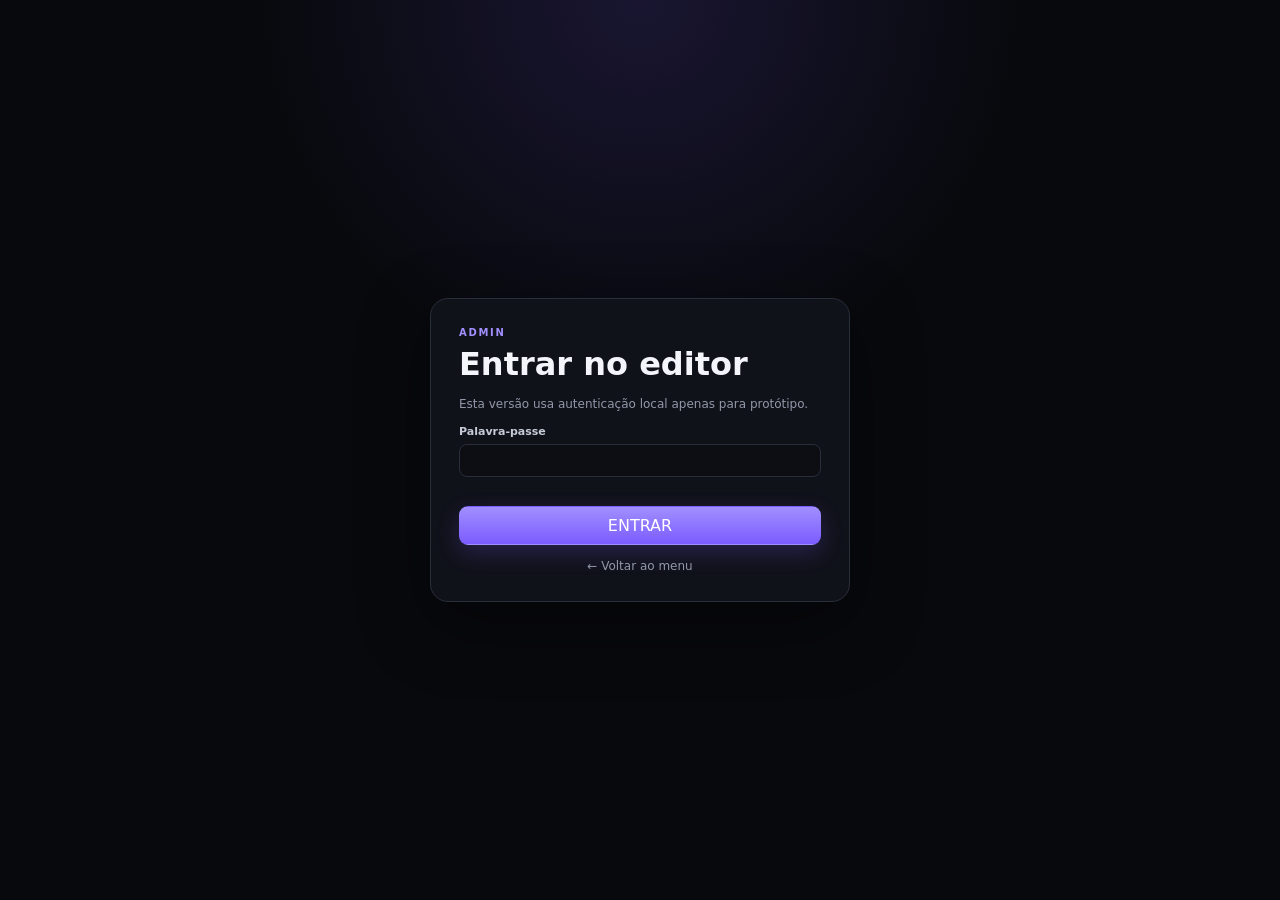
==== commit 8a2f9e93: "Add files via upload" ====
--- a/editor.html
+++ b/editor.html
@@ -3,259 +3,150 @@
 <head>
   <meta charset="utf-8">
   <meta name="viewport" content="width=device-width,initial-scale=1">
-  <title>Editor — ARG Game Engine</title>
+  <title>Editor — ARG Point & Click</title>
   <link rel="stylesheet" href="styles.css">
 </head>
-<body class="editor-body">
+<body class="editor-page">
   <header class="editor-topbar">
-    <div class="brand-line">
-      <a class="back-link" href="index.html">← Projetos</a>
+    <div class="editor-brand">
+      <a href="index.html" class="back-link">← Menu</a>
       <span class="divider"></span>
-      <strong id="projectTitle">Projeto</strong>
+      <strong id="editorGameName">NOME DO JOGO</strong>
       <span id="saveStatus" class="save-status">Guardado</span>
     </div>
-
-    <div class="top-actions">
+    <div class="editor-actions">
       <button id="undoBtn" class="tool-btn" title="Ctrl+Z">↶</button>
       <button id="redoBtn" class="tool-btn" title="Ctrl+Y">↷</button>
-      <button id="gridBtn" class="secondary-btn active"># Grid</button>
-      <button id="playBtn" class="primary-btn">▶ Testar</button>
+      <button id="exportBtn" class="secondary-btn">EXPORTAR</button>
+      <label class="secondary-btn import-label">IMPORTAR<input id="importInput" type="file" accept=".json,application/json" hidden></label>
+      <button id="testBtn" class="primary-btn">▶ TESTAR</button>
     </div>
   </header>
 
-  <main class="editor-layout">
-    <aside class="left-panel panel">
-      <div class="tabs">
-        <button class="tab active" data-tab="hierarchy">Hierarchy</button>
-        <button class="tab" data-tab="assets">Assets</button>
-        <button class="tab" data-tab="maps">Maps</button>
+  <main class="editor-grid">
+    <aside class="editor-sidebar left">
+      <div class="sidebar-tabs">
+        <button class="sidebar-tab active" data-left-tab="scenes">CENAS</button>
+        <button class="sidebar-tab" data-left-tab="items">ITENS</button>
+        <button class="sidebar-tab" data-left-tab="dialogues">DIÁLOGOS</button>
+        <button class="sidebar-tab" data-left-tab="variables">VAR</button>
       </div>
 
-      <section id="tab-hierarchy" class="tab-content active">
-        <div class="panel-section compact">
-          <div class="section-row">
-            <div class="eyebrow">ENTIDADES</div>
-            <button id="addEntityQuickBtn" class="mini-btn">+</button>
+      <section id="left-scenes" class="left-tab active">
+        <div class="side-section">
+          <div class="side-title">
+            <span>AMBIENTES</span>
+            <button id="addEnvironmentBtn" class="mini-btn">+</button>
           </div>
-          <div id="hierarchyList" class="hierarchy-list"></div>
+          <div id="environmentList" class="tree-list"></div>
         </div>
-
-        <div class="panel-section compact">
-          <div class="eyebrow">ADICIONAR</div>
-          <div class="tool-grid">
-            <button class="add-entity-btn" data-type="wall">🧱<span>Parede</span></button>
-            <button class="add-entity-btn" data-type="object">📦<span>Objeto</span></button>
-            <button class="add-entity-btn" data-type="npc">👤<span>NPC</span></button>
-            <button class="add-entity-btn" data-type="door">🚪<span>Porta</span></button>
-            <button class="add-entity-btn" data-type="trigger">◫<span>Trigger</span></button>
-            <button class="add-entity-btn" data-type="light">💡<span>Luz</span></button>
+        <div class="side-section">
+          <div class="side-title">
+            <span>VISTAS</span>
+            <button id="addViewBtn" class="mini-btn">+</button>
           </div>
+          <div id="viewList" class="tree-list"></div>
         </div>
       </section>
 
-      <section id="tab-assets" class="tab-content">
-        <div class="panel-section compact">
-          <div class="section-row">
-            <div>
-              <div class="eyebrow">ASSET LIBRARY</div>
-              <div class="tiny">PNG / JPG / WEBP / GIF</div>
-            </div>
-            <label class="mini-btn upload-btn">+
-              <input id="assetUploadInput" type="file" accept="image/png,image/jpeg,image/webp,image/gif" multiple hidden>
-            </label>
-          </div>
-          <div id="assetGrid" class="asset-grid"></div>
-          <p class="hint">No protótipo os assets ficam guardados no navegador. Mais tarde mudamos para Firebase Storage.</p>
+      <section id="left-items" class="left-tab">
+        <div class="side-section">
+          <div class="side-title"><span>ITENS</span><button id="addItemBtn" class="mini-btn">+</button></div>
+          <div id="itemList" class="tree-list"></div>
+        </div>
+        <div class="side-section">
+          <div class="side-title"><span>COMBINAÇÕES</span><button id="addCombinationBtn" class="mini-btn">+</button></div>
+          <div id="combinationList" class="tree-list"></div>
         </div>
       </section>
 
-      <section id="tab-maps" class="tab-content">
-        <div class="panel-section compact">
-          <div class="section-row">
-            <div class="eyebrow">MAPAS</div>
-            <button id="newMapBtn" class="mini-btn">+</button>
-          </div>
-          <div id="mapList" class="map-list"></div>
+      <section id="left-dialogues" class="left-tab">
+        <div class="side-section">
+          <div class="side-title"><span>DIÁLOGOS</span><button id="addDialogueBtn" class="mini-btn">+</button></div>
+          <div id="dialogueList" class="tree-list"></div>
+        </div>
+      </section>
+
+      <section id="left-variables" class="left-tab">
+        <div class="side-section">
+          <div class="side-title"><span>VARIÁVEIS</span><button id="addVariableBtn" class="mini-btn">+</button></div>
+          <div id="variableList" class="tree-list"></div>
         </div>
       </section>
     </aside>
 
-    <section class="workspace">
+    <section class="editor-workspace">
       <div class="workspace-toolbar">
-        <div class="toolbar-group">
-          <button id="selectToolBtn" class="tool-btn active" title="Selecionar (V)">↖</button>
-          <button id="deleteBtn" class="tool-btn" title="Delete">🗑</button>
-          <button id="duplicateBtn" class="tool-btn" title="Ctrl+D">⧉</button>
-          <span class="divider"></span>
-          <button id="layerUpBtn" class="tool-btn" title="Subir layer">↑</button>
-          <button id="layerDownBtn" class="tool-btn" title="Descer layer">↓</button>
+        <div>
+          <span id="workspaceEnvironment">Ambiente</span>
+          <strong id="workspaceView">Vista</strong>
         </div>
-        <div class="workspace-info">
-          <strong id="workspaceMapName">Mapa</strong>
-          <span id="zoomLabel">100%</span>
+        <div class="toolbar-right">
+          <button id="addHotspotBtn" class="secondary-btn">+ HOTSPOT</button>
+          <button id="deleteHotspotBtn" class="tool-btn" title="Delete">🗑</button>
         </div>
       </div>
 
-      <div id="viewport" class="viewport">
-        <div id="mapCanvas" class="map-canvas">
-          <div id="gridLayer" class="grid-layer"></div>
-          <div id="entityLayer" class="entity-layer"></div>
+      <div class="scene-editor-scroll">
+        <div id="sceneEditorFrame" class="scene-editor-frame">
+          <img id="editorSceneImage" alt="">
+          <div id="editorSceneFallback" class="scene-fallback">
+            <div>🖼️</div>
+            <strong>Cola um link de imagem na vista</strong>
+          </div>
+          <div id="editorHotspotLayer" class="editor-hotspot-layer"></div>
         </div>
       </div>
 
-      <div class="statusbar">
-        <span>Arrastar: mover · canto inferior direito: redimensionar · Delete: apagar · Ctrl+Z/Y: histórico</span>
-        <span id="selectionStatus">Nada selecionado</span>
+      <div class="editor-bottom-tabs">
+        <button class="bottom-tab active" data-bottom-tab="hotspots">Hotspots</button>
+        <button class="bottom-tab" data-bottom-tab="actions">Ajuda</button>
+      </div>
+      <div class="bottom-panel">
+        <div id="bottom-hotspots" class="bottom-content active">
+          <div id="hotspotTable" class="hotspot-table"></div>
+        </div>
+        <div id="bottom-actions" class="bottom-content">
+          <div class="help-grid">
+            <div><strong>1.</strong> Cria um ambiente.</div>
+            <div><strong>2.</strong> Cria várias vistas com URLs de imagem.</div>
+            <div><strong>3.</strong> Desenha hotspots por cima da imagem.</div>
+            <div><strong>4.</strong> Define o que acontece ao clicar.</div>
+          </div>
+        </div>
       </div>
     </section>
 
-    <aside class="right-panel panel">
-      <div class="tabs">
-        <button class="tab active" data-inspector-tab="inspector">Inspector</button>
-        <button class="tab" data-inspector-tab="project">Project</button>
+    <aside class="editor-sidebar right">
+      <div class="sidebar-tabs">
+        <button class="sidebar-tab active" data-right-tab="inspector">INSPECTOR</button>
+        <button class="sidebar-tab" data-right-tab="game">JOGO</button>
       </div>
 
-      <section id="inspector-inspector" class="inspector-content active">
-        <div id="noSelection" class="panel-section">
+      <section id="right-inspector" class="right-tab active">
+        <div id="inspectorEmpty" class="side-section">
           <div class="eyebrow">INSPECTOR</div>
           <h3>Nada selecionado</h3>
-          <p class="hint">Seleciona uma entidade no mapa ou na hierarchy.</p>
+          <p class="hint">Seleciona um ambiente, vista, hotspot, item, combinação, diálogo ou variável.</p>
         </div>
-
-        <div id="entityInspector" class="panel-section hidden">
-          <div class="section-row">
-            <div>
-              <div class="eyebrow" id="entityTypeLabel">ENTITY</div>
-              <h3 id="entityInspectorTitle">Entidade</h3>
-            </div>
-          </div>
-
-          <label>Nome
-            <input id="entityNameInput">
-          </label>
-
-          <div class="two-cols">
-            <label>X<input id="entityXInput" type="number"></label>
-            <label>Y<input id="entityYInput" type="number"></label>
-          </div>
-
-          <div class="two-cols">
-            <label>Largura<input id="entityWidthInput" type="number" min="4"></label>
-            <label>Altura<input id="entityHeightInput" type="number" min="4"></label>
-          </div>
-
-          <label>Layer
-            <input id="entityLayerInput" type="number">
-          </label>
-
-          <label class="checkbox-row">
-            <input id="entityCollisionInput" type="checkbox"> Colisão
-          </label>
-
-          <label class="checkbox-row">
-            <input id="entityVisibleInput" type="checkbox"> Visível
-          </label>
-
-          <label>Sprite
-            <select id="entitySpriteSelect"></select>
-          </label>
-
-          <label>Cor fallback
-            <input id="entityColorInput" type="color">
-          </label>
-
-          <div id="characterFields" class="subsection hidden">
-            <div class="eyebrow">PERSONAGEM</div>
-            <label>Nome exibido
-              <input id="characterDisplayNameInput">
-            </label>
-            <label>Texto ao interagir
-              <textarea id="interactionTextInput" rows="3" placeholder="Ex.: Você não devia estar aqui..."></textarea>
-            </label>
-          </div>
-
-          <div id="doorFields" class="subsection hidden">
-            <div class="eyebrow">PORTA</div>
-            <label>Mapa de destino
-              <select id="doorTargetMapSelect"></select>
-            </label>
-          </div>
-
-          <div id="lightFields" class="subsection hidden">
-            <div class="eyebrow">LUZ</div>
-            <label>Raio
-              <input id="lightRadiusInput" type="number" min="20" max="1000">
-            </label>
-            <label>Intensidade
-              <input id="lightIntensityInput" type="range" min="0" max="1" step="0.05">
-            </label>
-          </div>
-        </div>
+        <div id="inspectorContent" class="side-section hidden"></div>
       </section>
 
-      <section id="inspector-project" class="inspector-content">
-        <div class="panel-section">
-          <div class="eyebrow">PROJETO</div>
-          <label>Nome do jogo
-            <input id="projectNameInput">
-          </label>
-          <label>Protagonista
-            <input id="protagonistNameInput">
-          </label>
-          <label>Sprite do protagonista
-            <select id="playerSpriteSelect"></select>
-          </label>
-
-          <div class="two-cols">
-            <label>Largura<input id="playerWidthInput" type="number" min="8"></label>
-            <label>Altura<input id="playerHeightInput" type="number" min="8"></label>
-          </div>
-
-          <label>Velocidade
-            <input id="playerSpeedInput" type="number" min="20" max="1000">
-          </label>
-          <label>Cor fallback
-            <input id="playerColorInput" type="color">
-          </label>
-        </div>
-
-        <div class="panel-section">
-          <div class="eyebrow">MAPA ATUAL</div>
-          <label>Nome
-            <input id="mapNameInput">
-          </label>
-          <div class="two-cols">
-            <label>Largura<input id="mapWidthInput" type="number" min="320"></label>
-            <label>Altura<input id="mapHeightInput" type="number" min="240"></label>
-          </div>
-          <label>Fundo
-            <input id="mapBackgroundInput" type="color">
-          </label>
-          <div class="two-cols">
-            <label>Spawn X<input id="spawnXInput" type="number"></label>
-            <label>Spawn Y<input id="spawnYInput" type="number"></label>
-          </div>
-          <button id="centerSpawnBtn" class="secondary-btn full">Centrar spawn</button>
+      <section id="right-game" class="right-tab">
+        <div class="side-section">
+          <div class="eyebrow">JOGO</div>
+          <label>Nome do jogo<input id="gameNameInput"></label>
+          <label>Ambiente inicial<select id="startEnvironmentSelect"></select></label>
+          <label>Vista inicial<select id="startViewSelect"></select></label>
+          <label class="checkbox-row"><input id="showHotspotOutlinesInput" type="checkbox"> Mostrar zonas ao passar o rato</label>
+          <label class="checkbox-row"><input id="showButtonListInput" type="checkbox"> Mostrar lista de botões abaixo da imagem</label>
         </div>
       </section>
     </aside>
   </main>
 
-  <dialog id="newMapDialog" class="modal">
-    <form id="newMapForm">
-      <div class="modal-head">
-        <div><div class="eyebrow">NOVO MAPA</div><h2>Criar mapa</h2></div>
-        <button type="button" id="closeMapDialogBtn" class="icon-btn">✕</button>
-      </div>
-      <label>Nome<input id="newMapNameInput" value="Novo Mapa" required></label>
-      <div class="modal-actions">
-        <button type="button" id="cancelMapBtn" class="secondary-btn">Cancelar</button>
-        <button type="submit" class="primary-btn">Criar</button>
-      </div>
-    </form>
-  </dialog>
-
-  <script src="js/storage.js"></script>
+  <script src="js/config.js"></script>
+  <script src="js/store.js"></script>
   <script src="js/editor.js"></script>
 </body>
 </html>
--- a/styles.css
+++ b/styles.css
@@ -1,110 +1,126 @@
 
 :root{
-  --bg:#090a0e;--panel:#10121a;--panel2:#171a24;--panel3:#1d202b;--line:#292d3a;
-  --text:#f4f6ff;--muted:#9096a8;--accent:#785cff;--accent2:#a091ff;--good:#6fe2a0;
-  --danger:#ff607d;--shadow:0 22px 70px rgba(0,0,0,.42);
+  --bg:#08090d;--panel:#10121a;--panel2:#171a24;--panel3:#1d202c;--line:#292e3b;
+  --text:#f3f5fb;--muted:#9298a9;--accent:#7b5cff;--accent2:#a18fff;--good:#63d995;
+  --danger:#ff637d;--warning:#f2c56c;--shadow:0 22px 70px rgba(0,0,0,.45);
 }
 *{box-sizing:border-box}
 html,body{margin:0;min-height:100%;font-family:Inter,ui-sans-serif,system-ui,-apple-system,BlinkMacSystemFont,"Segoe UI",sans-serif;background:var(--bg);color:var(--text)}
-button,input,select,textarea{font:inherit} button{cursor:pointer} a{color:inherit;text-decoration:none}
-.hidden{display:none!important}.tiny{font-size:10px;color:var(--muted)}.hint{font-size:11px;color:var(--muted);line-height:1.5}
-.eyebrow{font-size:10px;font-weight:900;letter-spacing:1.6px;color:var(--accent2)}
-.primary-btn,.secondary-btn,.tool-btn,.mini-btn,.icon-btn{border-radius:9px;border:1px solid transparent;color:white}
-.primary-btn{padding:9px 13px;background:linear-gradient(180deg,var(--accent2),var(--accent));box-shadow:0 8px 25px rgba(120,92,255,.2)}
-.secondary-btn{padding:8px 11px;background:var(--panel2);border-color:var(--line)}
-.secondary-btn.active,.tool-btn.active{border-color:#6f61c8;background:#2c2850}
+button,input,select,textarea{font:inherit}button{cursor:pointer}a{color:inherit;text-decoration:none}
+.hidden{display:none!important}.full{width:100%}.divider{display:inline-block;width:1px;height:20px;background:var(--line)}
+.eyebrow{font-size:10px;font-weight:900;letter-spacing:1.7px;color:var(--accent2)}
+.hint{font-size:11px;color:var(--muted);line-height:1.5}.error-text{min-height:18px;color:#ff8da0;font-size:11px}
+.primary-btn,.secondary-btn,.ghost-btn,.tool-btn,.mini-btn,.icon-btn,.big-btn{
+  border:1px solid transparent;border-radius:9px;color:#fff;background:none
+}
+.primary-btn{background:linear-gradient(180deg,var(--accent2),var(--accent));padding:9px 13px;box-shadow:0 8px 22px rgba(123,92,255,.22)}
+.secondary-btn{background:var(--panel2);border-color:var(--line);padding:8px 11px}
+.ghost-btn{background:rgba(13,15,22,.78);border-color:rgba(255,255,255,.14);padding:7px 10px}
 .tool-btn{width:34px;height:34px;background:var(--panel2);border-color:var(--line)}
-.tool-btn:hover,.secondary-btn:hover{background:#222635}
-.mini-btn{width:28px;height:28px;background:var(--panel2);border-color:var(--line);display:grid;place-items:center}
-.icon-btn{background:transparent;padding:6px}
-.full{width:100%}
-.divider{width:1px;height:20px;background:var(--line);display:inline-block}
+.mini-btn{width:27px;height:27px;background:var(--panel2);border-color:var(--line);display:grid;place-items:center}
+.icon-btn{padding:5px 8px}.back-link{color:var(--muted);font-size:12px}.centered{display:block;text-align:center;margin-top:14px}
+button:hover,.secondary-btn:hover,.ghost-btn:hover{filter:brightness(1.12)}
 
-.dashboard-body{background:radial-gradient(circle at 18% 6%,rgba(120,92,255,.17),transparent 28%),var(--bg)}
-.dashboard-shell{max-width:1160px;margin:0 auto;padding:54px 28px}
-.topbar{display:flex;justify-content:space-between;align-items:end;gap:20px;margin-bottom:50px}
-.topbar h1{font-size:42px;letter-spacing:-1.5px;margin:5px 0 8px}
-.topbar p{margin:0;color:var(--muted)}
-.section-title{display:flex;align-items:center;gap:10px;margin-bottom:16px}.section-title h2{margin:0}
-.pill{font-size:11px;background:var(--panel2);border:1px solid var(--line);padding:4px 8px;border-radius:999px;color:var(--muted)}
-.project-grid{display:grid;grid-template-columns:repeat(auto-fill,minmax(265px,1fr));gap:15px}
-.project-card{background:linear-gradient(180deg,#141720,#101219);border:1px solid var(--line);border-radius:15px;padding:16px;min-height:185px;display:flex;flex-direction:column;box-shadow:var(--shadow);transition:.18s}
-.project-card:hover{transform:translateY(-2px);border-color:#514a79}
-.project-card .thumb{height:86px;border-radius:10px;margin-bottom:13px;border:1px solid rgba(255,255,255,.07);position:relative;overflow:hidden}
-.project-card .thumb:after{content:"";position:absolute;inset:0;background-image:linear-gradient(rgba(255,255,255,.04) 1px,transparent 1px),linear-gradient(90deg,rgba(255,255,255,.04) 1px,transparent 1px);background-size:16px 16px}
-.project-card h3{margin:0 0 6px}.project-meta{font-size:12px;color:var(--muted)}
-.card-actions{display:flex;gap:8px;margin-top:auto;padding-top:15px}.card-actions button{flex:1}
-.delete-project-btn{padding:8px;border-radius:9px;background:#28161c;border:1px solid #512432;color:#ff8598}
-.empty-state{text-align:center;padding:60px;border:1px dashed #333747;border-radius:16px;color:var(--muted)}
-.empty-state h3{color:var(--text);margin:8px 0}.empty-icon{font-size:38px}
+.menu-page{min-height:100vh;background:
+  radial-gradient(circle at 50% 10%,rgba(123,92,255,.17),transparent 28%),
+  linear-gradient(180deg,#0b0c12,#07080c)}
+.menu-shell{min-height:100vh;display:grid;place-items:center;padding:24px}
+.menu-card{width:min(560px,100%);text-align:center;padding:54px 34px;background:rgba(13,15,22,.72);border:1px solid #2c3140;border-radius:20px;box-shadow:var(--shadow);backdrop-filter:blur(9px)}
+.menu-kicker{font-size:10px;letter-spacing:3px;color:#7e8495;margin-bottom:13px}
+.menu-card h1{font-size:44px;letter-spacing:-1.7px;margin:0 0 35px}
+.menu-actions{display:flex;flex-direction:column;gap:11px}
+.big-btn{width:100%;padding:15px;background:#151823;border-color:#303644;font-weight:900;letter-spacing:.8px}
+.big-btn.primary{background:linear-gradient(180deg,#9a88ff,#7256ef);border-color:#9b8dff}
+.admin-status{display:flex;justify-content:center;align-items:center;gap:10px;margin-top:20px;color:var(--good);font-size:11px}
+.admin-status button{border:0;background:none;color:#b9bfcd;text-decoration:underline}
 
-.modal{background:var(--panel);color:var(--text);border:1px solid var(--line);border-radius:16px;padding:0;box-shadow:var(--shadow);min-width:min(450px,calc(100vw - 30px))}
-.modal::backdrop{background:rgba(0,0,0,.72);backdrop-filter:blur(5px)}
-.modal form{padding:22px}.modal-head{display:flex;justify-content:space-between;align-items:start;margin-bottom:18px}.modal-head h2{margin:4px 0}
-.modal label,.panel label{display:block;font-size:11px;font-weight:700;color:#c5cad8;margin-bottom:11px}
-.modal input,.panel input,.panel select,.panel textarea{
-  width:100%;margin-top:5px;background:#0c0e14;border:1px solid var(--line);border-radius:8px;color:white;padding:8px 9px;outline:none
+.admin-page{min-height:100vh;background:radial-gradient(circle at 50% 0,rgba(123,92,255,.15),transparent 35%),var(--bg)}
+.admin-login-shell{min-height:100vh;display:grid;place-items:center;padding:20px}
+.admin-login-card{width:min(420px,100%);background:var(--panel);border:1px solid var(--line);border-radius:18px;padding:28px;box-shadow:var(--shadow)}
+.admin-login-card h1{margin:7px 0}.admin-login-card p{color:var(--muted);font-size:12px;line-height:1.5}
+label{display:block;color:#c6cbd8;font-size:11px;font-weight:800;margin-bottom:11px}
+input,select,textarea{
+  width:100%;margin-top:6px;background:#0c0e14;color:white;border:1px solid var(--line);
+  border-radius:8px;padding:9px 10px;outline:none
 }
-.panel textarea{resize:vertical;min-height:62px}
-.modal input:focus,.panel input:focus,.panel select:focus,.panel textarea:focus{border-color:var(--accent)}
-.modal-actions{display:flex;justify-content:flex-end;gap:8px;margin-top:18px}
+input:focus,select:focus,textarea:focus{border-color:var(--accent)}
 
-.editor-body{height:100vh;overflow:hidden}
-.editor-topbar{height:58px;display:flex;align-items:center;justify-content:space-between;background:#0d0f15;border-bottom:1px solid var(--line);padding:0 13px}
-.brand-line,.top-actions{display:flex;align-items:center;gap:9px}.back-link{font-size:12px;color:var(--muted)}
-.save-status{font-size:10px;color:var(--good);background:#10251a;border:1px solid #1b4930;border-radius:999px;padding:4px 7px}.save-status.dirty{color:#ffd67a;background:#2a220e;border-color:#574715}
-.editor-layout{height:calc(100vh - 58px);display:grid;grid-template-columns:245px minmax(0,1fr) 270px}
-.panel{background:var(--panel);overflow:auto}.left-panel{border-right:1px solid var(--line)}.right-panel{border-left:1px solid var(--line)}
-.tabs{height:38px;display:flex;border-bottom:1px solid var(--line);position:sticky;top:0;background:var(--panel);z-index:20}
-.tab{flex:1;border:0;background:transparent;color:var(--muted);font-size:11px;font-weight:800}
-.tab.active{color:#fff;background:var(--panel2);box-shadow:inset 0 -2px 0 var(--accent)}
-.tab-content,.inspector-content{display:none}.tab-content.active,.inspector-content.active{display:block}
-.panel-section{padding:17px;border-bottom:1px solid var(--line)}.panel-section.compact{padding:12px}
-.section-row{display:flex;justify-content:space-between;align-items:center;gap:8px}.panel-section h3{margin:5px 0 13px}
-.two-cols{display:grid;grid-template-columns:1fr 1fr;gap:7px}.checkbox-row{display:flex!important;align-items:center;gap:8px}.checkbox-row input{width:auto!important;margin:0!important}
-.subsection{border-top:1px solid var(--line);margin-top:13px;padding-top:13px}
-.tool-grid{display:grid;grid-template-columns:repeat(2,1fr);gap:7px;margin-top:9px}
-.add-entity-btn{min-height:54px;background:var(--panel2);border:1px solid var(--line);border-radius:9px;color:#fff;display:flex;align-items:center;justify-content:center;gap:7px;font-size:15px}
-.add-entity-btn span{font-size:10px;color:#c4c9d6}.add-entity-btn:hover{background:#222634}
-.hierarchy-list,.map-list{margin-top:9px;display:flex;flex-direction:column;gap:4px}
-.hierarchy-item,.map-item{display:flex;align-items:center;gap:7px;padding:7px 8px;border:1px solid transparent;border-radius:7px;font-size:11px;color:#c1c6d4;cursor:pointer}
-.hierarchy-item:hover,.map-item:hover{background:var(--panel2)}.hierarchy-item.selected,.map-item.selected{background:#292449;border-color:#4f457f;color:white}
-.hierarchy-icon{width:18px;text-align:center}.layer-tag{margin-left:auto;color:#747b90;font-size:9px}
-.asset-grid{display:grid;grid-template-columns:repeat(2,1fr);gap:7px;margin-top:10px}
-.asset-card{background:var(--panel2);border:1px solid var(--line);border-radius:8px;padding:6px;cursor:pointer;overflow:hidden}
-.asset-card img{width:100%;aspect-ratio:1;object-fit:contain;background:#0a0c11;border-radius:5px;image-rendering:pixelated}
-.asset-card div{font-size:9px;color:#bbc1cf;white-space:nowrap;overflow:hidden;text-overflow:ellipsis;margin-top:5px}
-.upload-btn{cursor:pointer}
+.modal{background:var(--panel);color:var(--text);border:1px solid var(--line);border-radius:17px;padding:0;box-shadow:var(--shadow);min-width:min(480px,calc(100vw - 30px))}
+.modal.small{min-width:min(380px,calc(100vw - 30px))}
+.modal::backdrop,.dialog-modal::backdrop{background:rgba(0,0,0,.72);backdrop-filter:blur(6px)}
+.modal form,.save-card,.message-card{padding:22px}.modal-head{display:flex;justify-content:space-between;align-items:start;margin-bottom:18px}.modal-head h2{margin:5px 0}
+.modal-actions{display:flex;justify-content:flex-end;gap:8px;margin-top:15px}
 
-.workspace{min-width:0;background:#07080b;display:flex;flex-direction:column}
-.workspace-toolbar{height:42px;display:flex;align-items:center;justify-content:space-between;background:#0c0e13;border-bottom:1px solid var(--line);padding:0 10px}
-.toolbar-group{display:flex;align-items:center;gap:5px}.workspace-info{display:flex;gap:12px;font-size:10px;color:var(--muted)}
-.viewport{flex:1;overflow:auto;padding:38px;position:relative}
-.map-canvas{position:relative;margin:auto;box-shadow:0 0 0 1px #333745,0 22px 65px rgba(0,0,0,.58);transform-origin:top left;overflow:hidden}
-.grid-layer{position:absolute;inset:0;pointer-events:none;background-image:linear-gradient(rgba(255,255,255,.05) 1px,transparent 1px),linear-gradient(90deg,rgba(255,255,255,.05) 1px,transparent 1px);background-size:32px 32px;z-index:100000}
-.grid-layer.hidden-grid{display:none}
-.entity-layer{position:absolute;inset:0}
-.editor-entity{position:absolute;user-select:none;cursor:move;transform-origin:center;display:flex;align-items:center;justify-content:center;border:1px solid rgba(255,255,255,.12);image-rendering:pixelated}
-.editor-entity img{width:100%;height:100%;object-fit:fill;image-rendering:pixelated;pointer-events:none}
-.editor-entity.wall{background:repeating-linear-gradient(45deg,#353946,#353946 8px,#2b2f3b 8px,#2b2f3b 16px)}
-.editor-entity.trigger{background:rgba(74,183,255,.14);border:1px dashed #4ab7ff}
-.editor-entity.light{background:radial-gradient(circle,rgba(255,236,130,.35),rgba(255,236,130,.06) 55%,transparent 70%);border:1px dashed rgba(255,235,128,.55)}
-.editor-entity.selected{outline:2px solid var(--accent2);outline-offset:1px}
-.entity-label{position:absolute;left:0;top:-18px;font-size:9px;background:#171923;border:1px solid #343848;border-radius:4px;padding:2px 4px;white-space:nowrap;color:#d9dceb;pointer-events:none}
-.resize-handle{position:absolute;width:10px;height:10px;right:-6px;bottom:-6px;border:2px solid #fff;background:var(--accent);cursor:nwse-resize;border-radius:2px}
-.statusbar{height:27px;border-top:1px solid var(--line);background:#0c0e13;display:flex;align-items:center;justify-content:space-between;padding:0 10px;font-size:9px;color:#757c8e}
+.game-page{height:100vh;overflow:hidden;background:#05060a}
+.game-layout{height:100vh;display:grid;grid-template-columns:minmax(0,1fr) 260px}
+.scene-column{min-width:0;display:flex;flex-direction:column}
+.game-topbar{height:54px;padding:0 14px;background:#0c0e14;border-bottom:1px solid var(--line);display:flex;align-items:center;justify-content:space-between}
+.game-topbar>div:first-child{display:flex;flex-direction:column}.game-topbar span{font-size:10px;color:var(--muted)}
+.game-top-actions{display:flex;gap:7px}
+.scene-frame{position:relative;flex:1;min-height:0;background:#000;display:grid;place-items:center;overflow:hidden}
+.scene-frame>img{max-width:100%;max-height:100%;width:auto;height:auto;display:block;object-fit:contain}
+.hotspot-layer{position:absolute;inset:0;pointer-events:none}
+.game-hotspot{position:absolute;pointer-events:auto;border:1px solid transparent;background:transparent;cursor:pointer}
+.game-hotspot.outline:hover{border-color:rgba(255,255,255,.55);background:rgba(123,92,255,.14)}
+.hover-label{position:fixed;z-index:20;background:rgba(12,14,20,.94);border:1px solid #3c4252;border-radius:7px;padding:6px 8px;font-size:11px;pointer-events:none}
+.scene-fallback{position:absolute;inset:0;display:grid;place-items:center;text-align:center;color:#6f7585;background:linear-gradient(135deg,#11131a,#0b0d12)}
+.scene-fallback div{font-size:44px}.button-actions{min-height:0;padding:9px 12px;background:#0c0e14;border-top:1px solid var(--line);display:flex;gap:7px;flex-wrap:wrap}
+.scene-action-btn{background:#161925;color:#fff;border:1px solid #303646;border-radius:8px;padding:8px 11px;font-size:11px}
+.inventory-panel{border-left:1px solid var(--line);background:var(--panel);padding:14px;overflow:auto}
+.inventory-head{display:flex;align-items:start;justify-content:space-between}.inventory-head h2{margin:4px 0 12px}
+.inventory-grid{display:grid;grid-template-columns:repeat(2,1fr);gap:8px}
+.inventory-item{background:var(--panel2);border:1px solid var(--line);border-radius:9px;padding:7px;cursor:pointer;position:relative}
+.inventory-item.selected{border-color:var(--accent2);box-shadow:0 0 0 2px rgba(123,92,255,.16)}
+.inventory-item img{width:100%;aspect-ratio:1;object-fit:contain;background:#0a0c11;border-radius:6px}
+.inventory-item .placeholder{width:100%;aspect-ratio:1;display:grid;place-items:center;background:#0a0c11;border-radius:6px;font-size:24px}
+.inventory-item strong{display:block;font-size:10px;margin-top:6px;white-space:nowrap;overflow:hidden;text-overflow:ellipsis}
+.inventory-help{font-size:9px;color:#767d90;line-height:1.45;margin-top:12px}
+.selected-item-info{font-size:10px;color:#c8cddd;background:#191c27;border:1px solid #34394a;border-radius:8px;padding:8px;margin-bottom:9px}
 
-.play-body{background:#000;overflow:hidden}
-.game-shell{width:100vw;height:100vh;display:grid;place-items:center;background:#000;position:relative}
-#gameCanvas{display:block;image-rendering:pixelated;box-shadow:0 0 80px rgba(0,0,0,.9)}
-.game-ui{position:fixed;inset:0;padding:15px;display:flex;justify-content:space-between;align-items:start;pointer-events:none}
-.game-badge,.controls-badge{background:rgba(9,10,14,.72);border:1px solid rgba(255,255,255,.14);backdrop-filter:blur(7px);border-radius:9px;padding:8px 10px;font-size:11px}
-.game-badge{display:flex;flex-direction:column}.game-badge span,.controls-badge{color:#a7adbb}
-.interaction-prompt{position:fixed;left:50%;bottom:40px;transform:translateX(-50%);background:rgba(12,14,20,.9);border:1px solid rgba(255,255,255,.15);padding:8px 11px;border-radius:8px;font-size:11px}
-.dialog-box{position:fixed;left:50%;bottom:28px;transform:translateX(-50%);width:min(760px,calc(100vw - 40px));background:rgba(10,11,16,.96);border:1px solid #383d4d;border-radius:12px;padding:17px 18px;box-shadow:0 18px 50px rgba(0,0,0,.55)}
-.dialog-speaker{font-size:11px;font-weight:900;color:var(--accent2);margin-bottom:7px}.dialog-text{font-size:15px;line-height:1.5}.dialog-help{text-align:right;color:#737a8c;font-size:9px;margin-top:9px}
-.pause-overlay{position:fixed;inset:0;background:rgba(0,0,0,.65);backdrop-filter:blur(5px);display:grid;place-items:center}
-.pause-card{background:var(--panel);border:1px solid var(--line);border-radius:15px;padding:22px;min-width:330px;text-align:center;box-shadow:var(--shadow)}.pause-card h2{margin:6px 0 15px}
-.pause-actions{display:flex;justify-content:center;gap:8px}
+.dialog-modal{border:0;background:transparent;padding:0;width:min(760px,calc(100vw - 30px))}
+.dialog-card{background:rgba(10,11,17,.98);border:1px solid #383e50;border-radius:15px;padding:20px;box-shadow:var(--shadow)}
+.dialog-speaker{font-size:11px;font-weight:900;color:var(--accent2);margin-bottom:9px}.dialog-text{font-size:16px;line-height:1.55;white-space:pre-wrap}
+.dialog-choices{display:flex;flex-direction:column;gap:7px;margin:16px 0}.dialog-choice{background:#171a24;border:1px solid #303646;border-radius:8px;padding:10px;color:#fff;text-align:left}
+.image-modal{width:min(900px,calc(100vw - 30px))}.image-modal-inner{padding:14px}.image-modal img{display:block;max-width:100%;max-height:75vh;margin:0 auto 12px}
+.message-card{text-align:center;line-height:1.5}.message-card button{margin-top:16px}
+.save-card textarea{font-family:ui-monospace,monospace;font-size:10px}
 
-@media(max-width:900px){.editor-layout{grid-template-columns:210px 1fr}.right-panel{display:none}}
+.editor-page{height:100vh;overflow:hidden}
+.editor-topbar{height:58px;background:#0d0f15;border-bottom:1px solid var(--line);display:flex;align-items:center;justify-content:space-between;padding:0 12px}
+.editor-brand,.editor-actions{display:flex;align-items:center;gap:8px}.save-status{font-size:10px;color:var(--good);border:1px solid #1d4930;background:#102319;border-radius:999px;padding:4px 7px}.save-status.dirty{color:var(--warning);background:#28210e;border-color:#584819}
+.import-label{cursor:pointer}
+.editor-grid{height:calc(100vh - 58px);display:grid;grid-template-columns:250px minmax(0,1fr) 300px}
+.editor-sidebar{background:var(--panel);overflow:auto}.editor-sidebar.left{border-right:1px solid var(--line)}.editor-sidebar.right{border-left:1px solid var(--line)}
+.sidebar-tabs{display:flex;height:38px;border-bottom:1px solid var(--line);position:sticky;top:0;background:var(--panel);z-index:20}
+.sidebar-tab{flex:1;border:0;background:none;color:var(--muted);font-size:9px;font-weight:900}.sidebar-tab.active{color:#fff;background:var(--panel2);box-shadow:inset 0 -2px 0 var(--accent)}
+.left-tab,.right-tab{display:none}.left-tab.active,.right-tab.active{display:block}
+.side-section{padding:13px;border-bottom:1px solid var(--line)}.side-section h3{margin:7px 0 10px}.side-title{display:flex;align-items:center;justify-content:space-between;font-size:9px;font-weight:900;letter-spacing:1.2px;color:#9ea5b6}
+.tree-list{display:flex;flex-direction:column;gap:4px;margin-top:8px}
+.tree-item{padding:7px 8px;border-radius:7px;border:1px solid transparent;color:#c4c9d6;font-size:10px;cursor:pointer;display:flex;align-items:center;gap:7px}
+.tree-item:hover{background:var(--panel2)}.tree-item.selected{background:#292549;border-color:#514987;color:#fff}.tree-item .tree-meta{margin-left:auto;color:#747b8c;font-size:8px}
+.editor-workspace{min-width:0;background:#07080c;display:grid;grid-template-rows:42px minmax(0,1fr) 34px 140px}
+.workspace-toolbar{background:#0c0e14;border-bottom:1px solid var(--line);display:flex;align-items:center;justify-content:space-between;padding:0 10px;font-size:10px}.workspace-toolbar>div:first-child{display:flex;gap:8px}.toolbar-right{display:flex;gap:6px}
+.scene-editor-scroll{overflow:auto;padding:28px;display:grid;place-items:start center}
+.scene-editor-frame{width:min(1100px,100%);aspect-ratio:16/9;position:relative;background:#0d0f15;box-shadow:0 0 0 1px #333848,0 22px 70px rgba(0,0,0,.52);overflow:hidden}
+.scene-editor-frame>img{width:100%;height:100%;object-fit:contain;display:block}
+.editor-hotspot-layer{position:absolute;inset:0}
+.editor-hotspot{position:absolute;border:1px solid rgba(161,143,255,.95);background:rgba(123,92,255,.18);cursor:move}
+.editor-hotspot.selected{box-shadow:0 0 0 2px #fff inset}.editor-hotspot .hs-label{position:absolute;left:0;top:-18px;font-size:9px;padding:2px 4px;background:#161923;border:1px solid #3a4051;border-radius:4px;white-space:nowrap}
+.editor-hotspot .resize-handle{position:absolute;right:-6px;bottom:-6px;width:11px;height:11px;background:var(--accent);border:2px solid white;border-radius:2px;cursor:nwse-resize}
+.editor-bottom-tabs{background:#0c0e14;border-top:1px solid var(--line);display:flex}.bottom-tab{border:0;background:none;color:var(--muted);font-size:9px;font-weight:900;padding:0 14px}.bottom-tab.active{color:#fff;background:var(--panel2)}
+.bottom-panel{background:#0d0f15;overflow:auto}.bottom-content{display:none;padding:10px}.bottom-content.active{display:block}
+.hotspot-table{display:grid;grid-template-columns:repeat(auto-fill,minmax(180px,1fr));gap:6px}.hotspot-row{background:#151822;border:1px solid #2c3140;border-radius:7px;padding:7px 9px;font-size:9px;cursor:pointer}.hotspot-row.selected{border-color:var(--accent2)}
+.help-grid{display:grid;grid-template-columns:repeat(2,1fr);gap:8px;color:#a9afbd;font-size:10px}.help-grid div{background:#151822;border:1px solid #2c3140;border-radius:7px;padding:10px}
+.inspector-group{border-top:1px solid var(--line);padding-top:12px;margin-top:12px}.inspector-group:first-child{border-top:0;padding-top:0;margin-top:0}.inspector-group-title{font-size:9px;font-weight:900;letter-spacing:1.3px;color:var(--accent2);margin-bottom:9px}
+.checkbox-row{display:flex;align-items:center;gap:8px}.checkbox-row input{width:auto;margin:0}
+.row2{display:grid;grid-template-columns:1fr 1fr;gap:7px}
+.danger-btn{width:100%;padding:8px;border-radius:8px;border:1px solid #582635;background:#29161d;color:#ff8095}
+.action-builder{display:flex;flex-direction:column;gap:7px}.action-card{background:#151822;border:1px solid #2d3241;border-radius:8px;padding:8px}.action-card-head{display:flex;justify-content:space-between;align-items:center;margin-bottom:7px;font-size:9px;font-weight:900}.action-card-head button{border:0;background:none;color:#ff8296}
+.inline-add{display:flex;gap:6px}.inline-add select{flex:1}.inline-add button{flex:0 0 auto}
+.choice-card{background:#151822;border:1px solid #2d3241;border-radius:8px;padding:8px;margin-bottom:7px}
+.choice-card .choice-actions{display:flex;justify-content:flex-end}
+
+@media(max-width:1000px){
+  .editor-grid{grid-template-columns:220px minmax(0,1fr)}.editor-sidebar.right{display:none}
+  .game-layout{grid-template-columns:1fr}.inventory-panel{display:none}
+}
